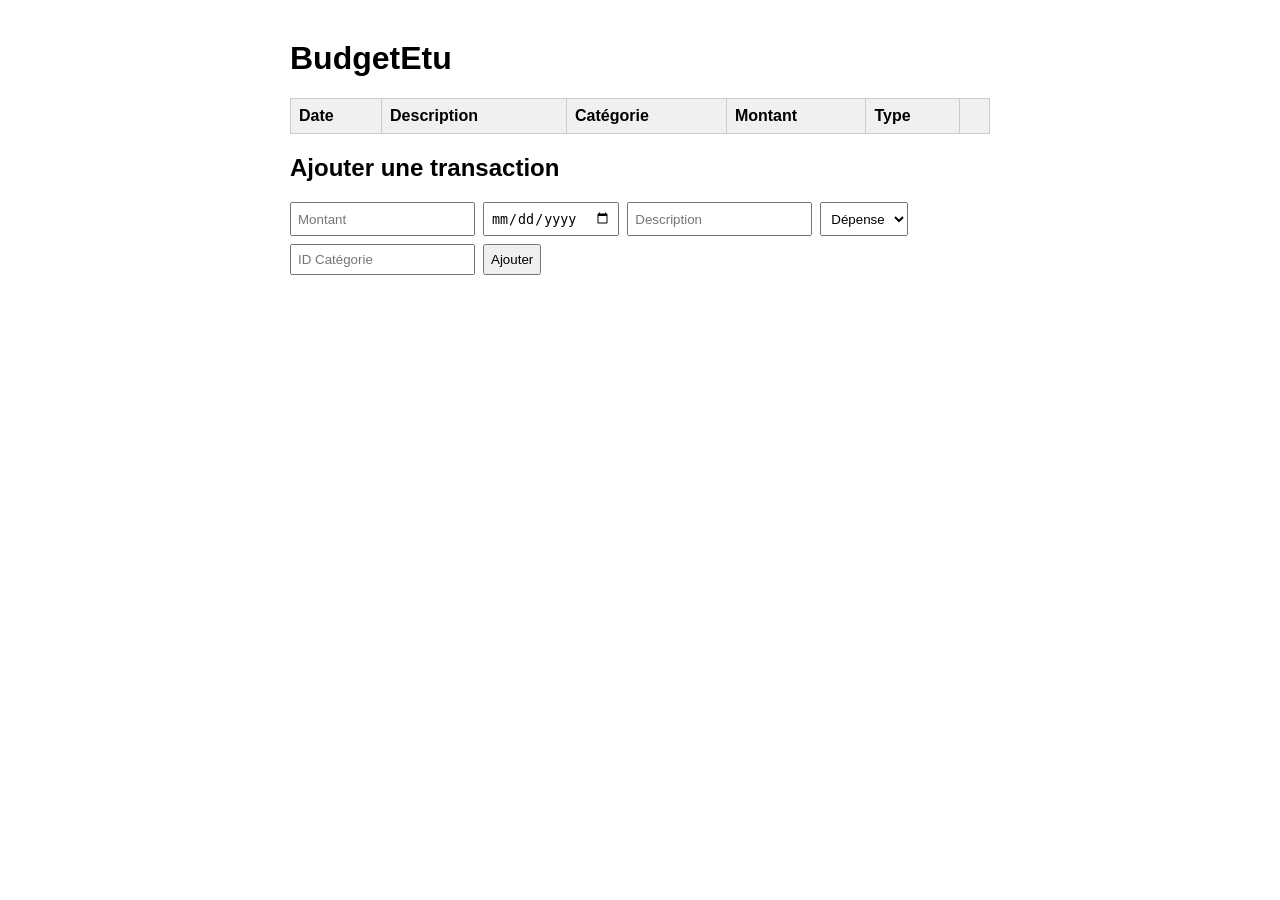
==== front-end/index.html @ 7d0881d4 "j'ai fais des test" ====
<!DOCTYPE html>
<html lang="fr">
<head>
    <meta charset="UTF-8">
    <title>BudgetEtu</title>
    <style>
        body { font-family: Arial, sans-serif; max-width: 700px; margin: 40px auto; }
        table { width: 100%; border-collapse: collapse; margin-top: 20px; }
        th, td { border: 1px solid #ccc; padding: 8px; text-align: left; }
        th { background: #f0f0f0; }
        form { margin-top: 20px; display: flex; gap: 8px; flex-wrap: wrap; }
        input, select, button { padding: 6px; }
        .depense { color: red; }
        .revenu { color: green; }
    </style>
</head>
<body>

    <h1>BudgetEtu</h1>

    <table id="tableTransactions">
        <thead>
            <tr>
                <th>Date</th>
                <th>Description</th>
                <th>Catégorie</th>
                <th>Montant</th>
                <th>Type</th>
                <th></th>
            </tr>
        </thead>
        <tbody id="corpsTableau"></tbody>
    </table>

    <h2>Ajouter une transaction</h2>
    <form id="formAjout">
        <input type="number" id="montant" placeholder="Montant" step="0.01" required>
        <input type="date" id="date" required>
        <input type="text" id="description" placeholder="Description">
        <select id="type">
            <option value="depense">Dépense</option>
            <option value="revenu">Revenu</option>
        </select>
        <input type="number" id="idCategorie" placeholder="ID Catégorie" required>
        <button type="submit">Ajouter</button>
    </form>

    <script>
        const API_URL = "http://localhost:8080/api/transactions";

        // Récupère et affiche les transactions
        async function chargerTransactions() {
            const reponse = await fetch(API_URL);
            const transactions = await reponse.json();

            const corps = document.getElementById("corpsTableau");
            corps.innerHTML = "";

            transactions.forEach(t => {
                const ligne = document.createElement("tr");
                ligne.innerHTML = `
                    <td>${t.date}</td>
                    <td>${t.description ?? ""}</td>
                    <td>${t.idCategorie}</td>
                    <td class="${t.type}">${t.montant.toFixed(2)} €</td>
                    <td>${t.type}</td>
                    <td><button onclick="supprimerTransaction(${t.id})">Supprimer</button></td>
                `;
                corps.appendChild(ligne);
            });
        }

        // Ajoute une transaction
        document.getElementById("formAjout").addEventListener("submit", async (e) => {
            e.preventDefault();

            const nouvelleTransaction = {
                montant: parseFloat(document.getElementById("montant").value),
                date: document.getElementById("date").value,
                description: document.getElementById("description").value,
                type: document.getElementById("type").value,
                idUtilisateur: 1,
                idCategorie: parseInt(document.getElementById("idCategorie").value)
            };

            await fetch(API_URL, {
                method: "POST",
                headers: { "Content-Type": "application/json" },
                body: JSON.stringify(nouvelleTransaction)
            });

            document.getElementById("formAjout").reset();
            chargerTransactions();
        });

        // Supprime une transaction
        async function supprimerTransaction(id) {
            await fetch(`${API_URL}/${id}`, { method: "DELETE" });
            chargerTransactions();
        }

        // Chargement initial
        chargerTransactions();
    </script>

</body>
</html>
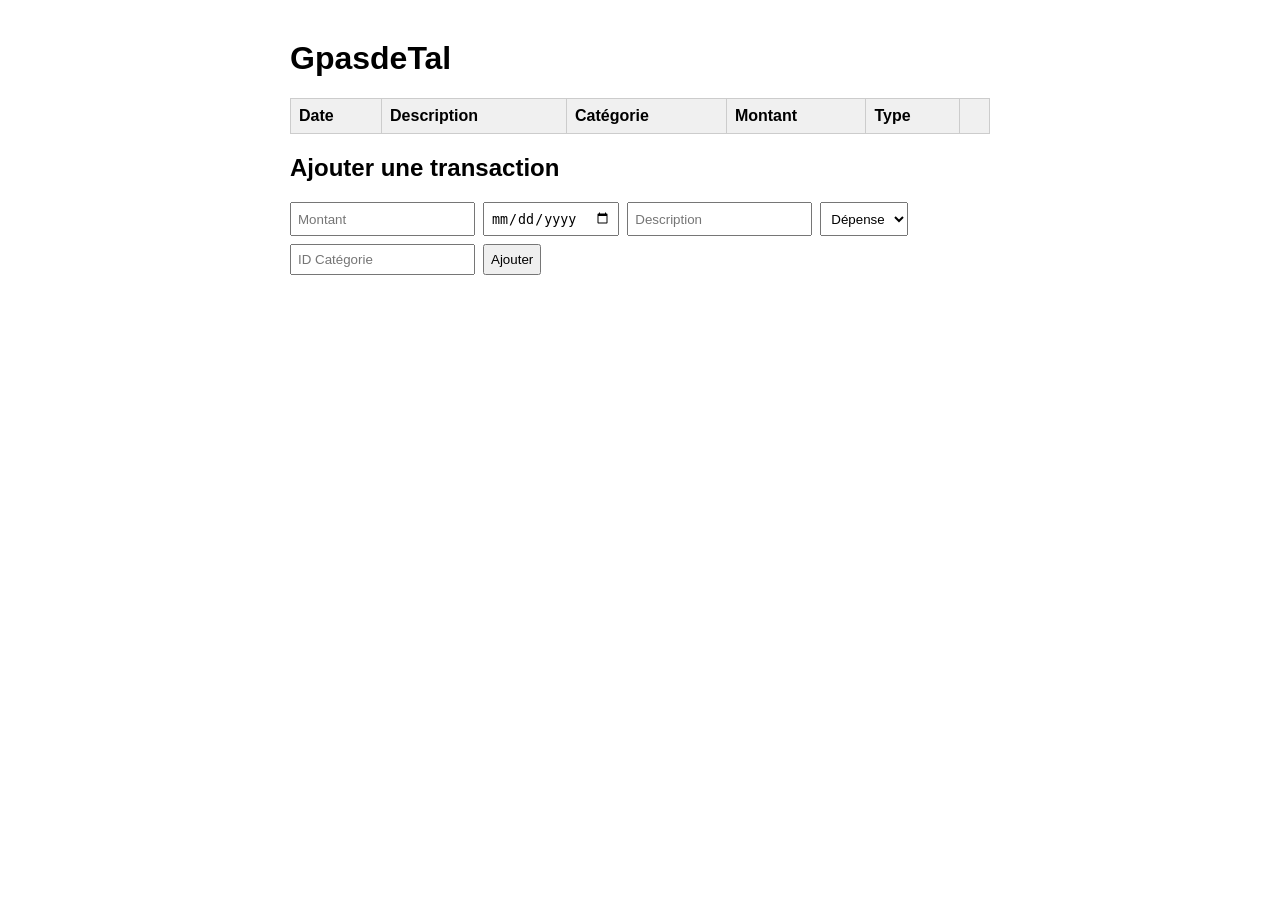
==== commit 01c7e111: "style.css + link" ====
--- a/front-end/index.html
+++ b/front-end/index.html
@@ -2,21 +2,12 @@
 <html lang="fr">
 <head>
     <meta charset="UTF-8">
-    <title>BudgetEtu</title>
-    <style>
-        body { font-family: Arial, sans-serif; max-width: 700px; margin: 40px auto; }
-        table { width: 100%; border-collapse: collapse; margin-top: 20px; }
-        th, td { border: 1px solid #ccc; padding: 8px; text-align: left; }
-        th { background: #f0f0f0; }
-        form { margin-top: 20px; display: flex; gap: 8px; flex-wrap: wrap; }
-        input, select, button { padding: 6px; }
-        .depense { color: red; }
-        .revenu { color: green; }
-    </style>
+    <title>GpasdeTal</title>
+    <link rel="stylesheet" href="style.css">
 </head>
 <body>
 
-    <h1>BudgetEtu</h1>
+    <h1>GpasdeTal</h1>
 
     <table id="tableTransactions">
         <thead>
--- a/front-end/style.css
+++ b/front-end/style.css
@@ -0,0 +1,36 @@
+body { 
+    font-family: Arial, sans-serif; 
+    max-width: 700px; 
+    margin: 40px auto; 
+}
+
+
+table { 
+    width: 100%; 
+    border-collapse: collapse; 
+    margin-top: 20px; 
+}
+        
+th, td { 
+    border: 1px solid #ccc; 
+    padding: 8px; 
+    text-align: left; 
+}
+
+th { 
+    background: #f0f0f0; 
+}
+        
+form { 
+    margin-top: 20px; 
+    display: flex; 
+    gap: 8px; 
+    flex-wrap: wrap; 
+}
+        
+input, select, button { 
+    padding: 6px; 
+}
+    
+.depense { color: red; }
+.revenu { color: green; }
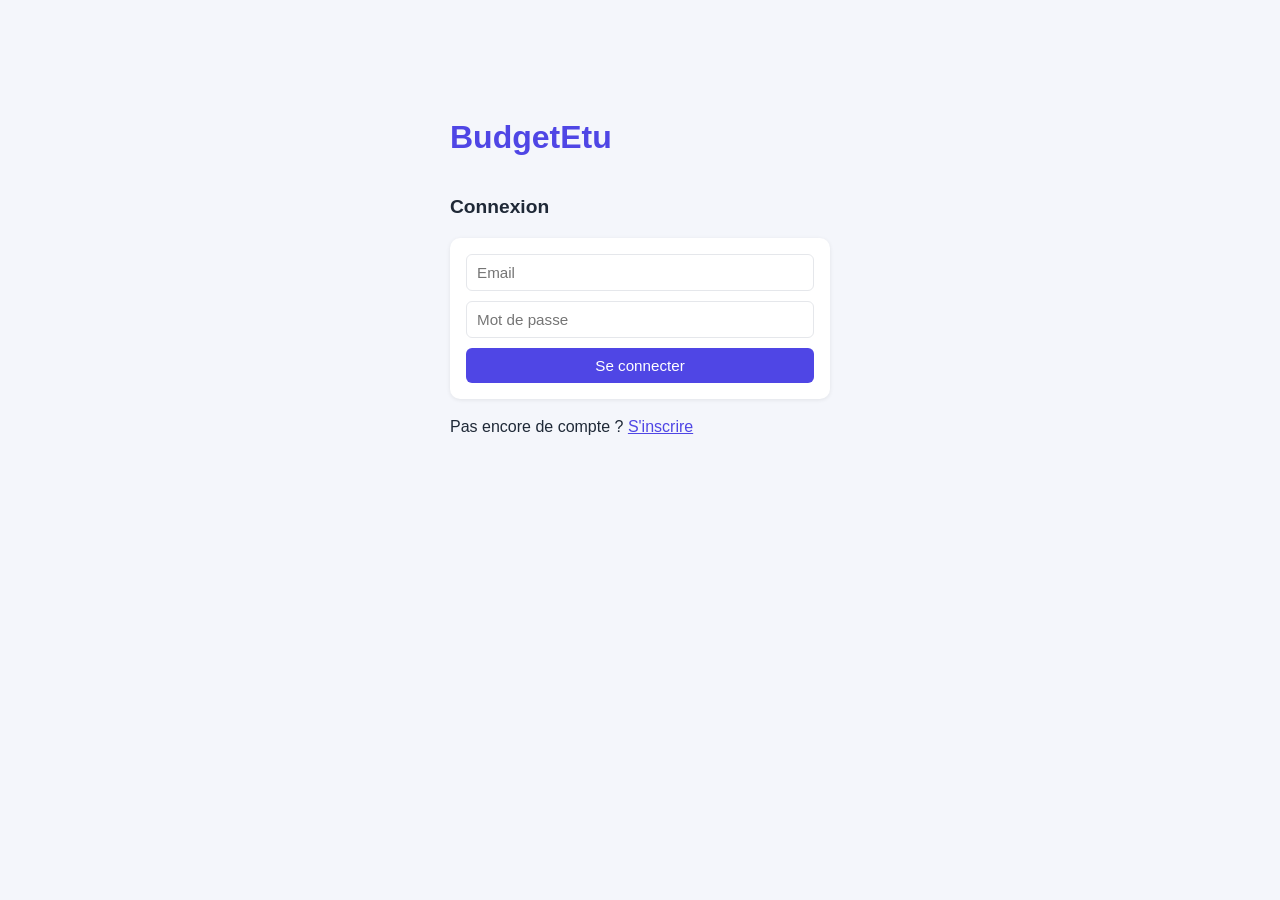
==== commit 94e0c520: "MVP complet + style CSS basique" ====
--- a/front-end/index.html
+++ b/front-end/index.html
@@ -8,6 +8,21 @@
 <body>
 
     <h1>GpasdeTal</h1>
+    <p>
+        Connecté en tant que <strong id="nomUtilisateur"></strong>
+        <button id="boutonDeconnexion" type="button" onclick="deconnexion()">Se déconnecter</button>
+    </p>
+
+    <h2>Filtres</h2>
+    <div id="filtres">
+        <input type="month" id="filtreMois">
+        <select id="filtreCategorie">
+            <option value="">Toutes les catégories</option>
+        </select>
+        <button id="boutonReinitialiser" type="button">Réinitialiser</button>
+    </div>
+
+    <p>Solde : <strong id="solde">0.00 €</strong></p>
 
     <table id="tableTransactions">
         <thead>
@@ -32,36 +47,99 @@
             <option value="depense">Dépense</option>
             <option value="revenu">Revenu</option>
         </select>
-        <input type="number" id="idCategorie" placeholder="ID Catégorie" required>
+        <select id="idCategorie" required></select>
         <button type="submit">Ajouter</button>
     </form>
 
     <script>
+        function deconnexion() {
+            localStorage.clear();
+            window.location.href = "login.html";
+        }
+
         const API_URL = "http://localhost:8080/api/transactions";
+        const idUtilisateur = localStorage.getItem("idUtilisateur");
 
-        // Récupère et affiche les transactions
+        // Pas connecté : retour à la page de connexion
+        if (!idUtilisateur) {
+            window.location.href = "login.html";
+        }
+
+        // Doit correspondre aux id de ta table categorie
+        const CATEGORIES = {
+            1: "Alimentation",
+            2: "Loyer",
+            3: "Loisirs",
+            4: "Salaire",
+            5: "Bourse"
+        };
+
+        let toutesTransactions = [];
+
+        function remplirCategories() {
+            for (const [id, nom] of Object.entries(CATEGORIES)) {
+                document.getElementById("filtreCategorie").add(new Option(nom, id));
+                document.getElementById("idCategorie").add(new Option(nom, id));
+            }
+        }
+
         async function chargerTransactions() {
-            const reponse = await fetch(API_URL);
-            const transactions = await reponse.json();
+            const reponse = await fetch(`${API_URL}?idUtilisateur=${idUtilisateur}`);
+            toutesTransactions = await reponse.json();
+            afficherTransactions();
+        }
+
+        function ajouterCellule(ligne, texte) {
+            const td = document.createElement("td");
+            td.textContent = texte;
+            ligne.appendChild(td);
+            return td;
+        }
+
+        function afficherTransactions() {
+            const mois = document.getElementById("filtreMois").value;           // "2026-10" ou ""
+            const categorie = document.getElementById("filtreCategorie").value; // "3" ou ""
+
+            const filtrees = toutesTransactions.filter(t =>
+                (mois === "" || t.date.startsWith(mois)) &&
+                (categorie === "" || t.idCategorie === parseInt(categorie))
+            );
 
             const corps = document.getElementById("corpsTableau");
             corps.innerHTML = "";
 
-            transactions.forEach(t => {
+            filtrees.forEach(t => {
                 const ligne = document.createElement("tr");
-                ligne.innerHTML = `
-                    <td>${t.date}</td>
-                    <td>${t.description ?? ""}</td>
-                    <td>${t.idCategorie}</td>
-                    <td class="${t.type}">${t.montant.toFixed(2)} €</td>
-                    <td>${t.type}</td>
-                    <td><button onclick="supprimerTransaction(${t.id})">Supprimer</button></td>
-                `;
+                ajouterCellule(ligne, t.date);
+                ajouterCellule(ligne, t.description ?? "");
+                ajouterCellule(ligne, CATEGORIES[t.idCategorie] ?? t.idCategorie);
+                ajouterCellule(ligne, t.montant.toFixed(2) + " €").className = t.type;
+                ajouterCellule(ligne, t.type);
+
+                const celluleAction = document.createElement("td");
+                const bouton = document.createElement("button");
+                bouton.textContent = "Supprimer";
+                bouton.addEventListener("click", () => supprimerTransaction(t.id));
+                celluleAction.appendChild(bouton);
+                ligne.appendChild(celluleAction);
+
                 corps.appendChild(ligne);
             });
+
+            // Solde calculé sur les transactions affichées
+            const solde = filtrees.reduce(
+                (total, t) => t.type === "revenu" ? total + t.montant : total - t.montant, 0
+            );
+            const elementSolde = document.getElementById("solde");
+            elementSolde.textContent = solde.toFixed(2) + " €";
+            elementSolde.className = solde >= 0 ? "revenu" : "depense";
         }
 
-        // Ajoute une transaction
+        async function supprimerTransaction(id) {
+            await fetch(`${API_URL}/${id}`, { method: "DELETE" });
+            chargerTransactions();
+        }
+
         document.getElementById("formAjout").addEventListener("submit", async (e) => {
             e.preventDefault();
 
@@ -70,7 +148,7 @@
                 date: document.getElementById("date").value,
                 description: document.getElementById("description").value,
                 type: document.getElementById("type").value,
-                idUtilisateur: 1,
+                idUtilisateur: parseInt(idUtilisateur),
                 idCategorie: parseInt(document.getElementById("idCategorie").value)
             };
 
@@ -84,15 +162,17 @@
             chargerTransactions();
         });
 
-        // Supprime une transaction
-        async function supprimerTransaction(id) {
-            await fetch(`${API_URL}/${id}`, { method: "DELETE" });
+        document.getElementById("filtreMois").addEventListener("change", afficherTransactions);
+        document.getElementById("filtreCategorie").addEventListener("change", afficherTransactions);
+        document.getElementById("boutonReinitialiser").addEventListener("click", () => {
+            document.getElementById("filtreMois").value = "";
+            document.getElementById("filtreCategorie").value = "";
+            afficherTransactions();
+        });
+
+        if (idUtilisateur) {
+            document.getElementById("nomUtilisateur").textContent = localStorage.getItem("nomUtilisateur");
+            remplirCategories();
             chargerTransactions();
         }
-
-        // Chargement initial
-        chargerTransactions();
-    </script>
-
-</body>
-</html>+    </script>
--- a/front-end/style.css
+++ b/front-end/style.css
@@ -1,36 +1,131 @@
-body { 
-    font-family: Arial, sans-serif; 
-    max-width: 700px; 
-    margin: 40px auto; 
+:root {
+    --fond: #f4f6fb;
+    --carte: #ffffff;
+    --texte: #1f2937;
+    --texte-discret: #6b7280;
+    --principal: #4f46e5;
+    --principal-fonce: #4338ca;
+    --bordure: #e5e7eb;
+    --vert: #16a34a;
+    --rouge: #dc2626;
 }
 
+* { box-sizing: border-box; }
 
-table { 
-    width: 100%; 
-    border-collapse: collapse; 
-    margin-top: 20px; 
-}
-        
-th, td { 
-    border: 1px solid #ccc; 
-    padding: 8px; 
-    text-align: left; 
+body {
+    font-family: "Segoe UI", Arial, sans-serif;
+    background: var(--fond);
+    color: var(--texte);
+    max-width: 900px;
+    margin: 0 auto;
+    padding: 32px 20px 60px;
+    line-height: 1.5;
 }
 
-th { 
-    background: #f0f0f0; 
+h1 { color: var(--principal); margin-bottom: 4px; }
+h2 { margin-top: 32px; font-size: 1.2rem; }
+a { color: var(--principal); }
+
+/* Pages de connexion / inscription : contenu centré et plus étroit */
+body:has(#formLogin),
+body:has(#formRegister) {
+    max-width: 420px;
+    margin-top: 60px;
 }
-        
-form { 
-    margin-top: 20px; 
-    display: flex; 
-    gap: 8px; 
-    flex-wrap: wrap; 
+
+/* Formulaires et filtres : présentés comme des cartes */
+form, #filtres {
+    display: flex;
+    flex-wrap: wrap;
+    gap: 10px;
+    background: var(--carte);
+    padding: 16px;
+    border-radius: 10px;
+    box-shadow: 0 1px 4px rgba(0, 0, 0, 0.08);
 }
-        
-input, select, button { 
-    padding: 6px; 
+
+#formLogin, #formRegister {
+    flex-direction: column;
 }
-    
-.depense { color: red; }
-.revenu { color: green; }+
+input, select {
+    padding: 9px 10px;
+    border: 1px solid var(--bordure);
+    border-radius: 6px;
+    font-size: 0.95rem;
+    background: #fff;
+}
+
+input:focus, select:focus {
+    outline: 2px solid var(--principal);
+    border-color: transparent;
+}
+
+/* Boutons */
+button {
+    padding: 9px 16px;
+    border: none;
+    border-radius: 6px;
+    background: var(--principal);
+    color: #fff;
+    font-size: 0.95rem;
+    cursor: pointer;
+}
+
+button:hover { background: var(--principal-fonce); }
+
+#boutonDeconnexion, #boutonReinitialiser {
+    background: #e5e7eb;
+    color: var(--texte);
+}
+
+#boutonDeconnexion:hover, #boutonReinitialiser:hover {
+    background: #d1d5db;
+}
+
+td button {
+    background: var(--rouge);
+    padding: 6px 12px;
+}
+
+td button:hover { background: #b91c1c; }
+
+/* Solde */
+#solde { font-size: 1.4rem; }
+
+/* Tableau */
+table {
+    width: 100%;
+    margin-top: 16px;
+    border-collapse: collapse;
+    background: var(--carte);
+    border-radius: 10px;
+    overflow: hidden;
+    box-shadow: 0 1px 4px rgba(0, 0, 0, 0.08);
+}
+
+th, td {
+    padding: 12px 14px;
+    text-align: left;
+    border-bottom: 1px solid var(--bordure);
+}
+
+th {
+    background: var(--principal);
+    color: #fff;
+    font-weight: 600;
+}
+
+tbody tr:hover { background: #f9fafb; }
+
+/* Couleurs revenu / dépense (montant, type et solde) */
+.revenu { color: var(--vert); font-weight: 600; }
+.depense { color: var(--rouge); font-weight: 600; }
+
+/* Messages d'erreur */
+#messageErreur { margin-top: 12px; font-weight: 600; }
+
+/* Petits écrans */
+@media (max-width: 640px) {
+    table { display: block; overflow-x: auto; }
+}
